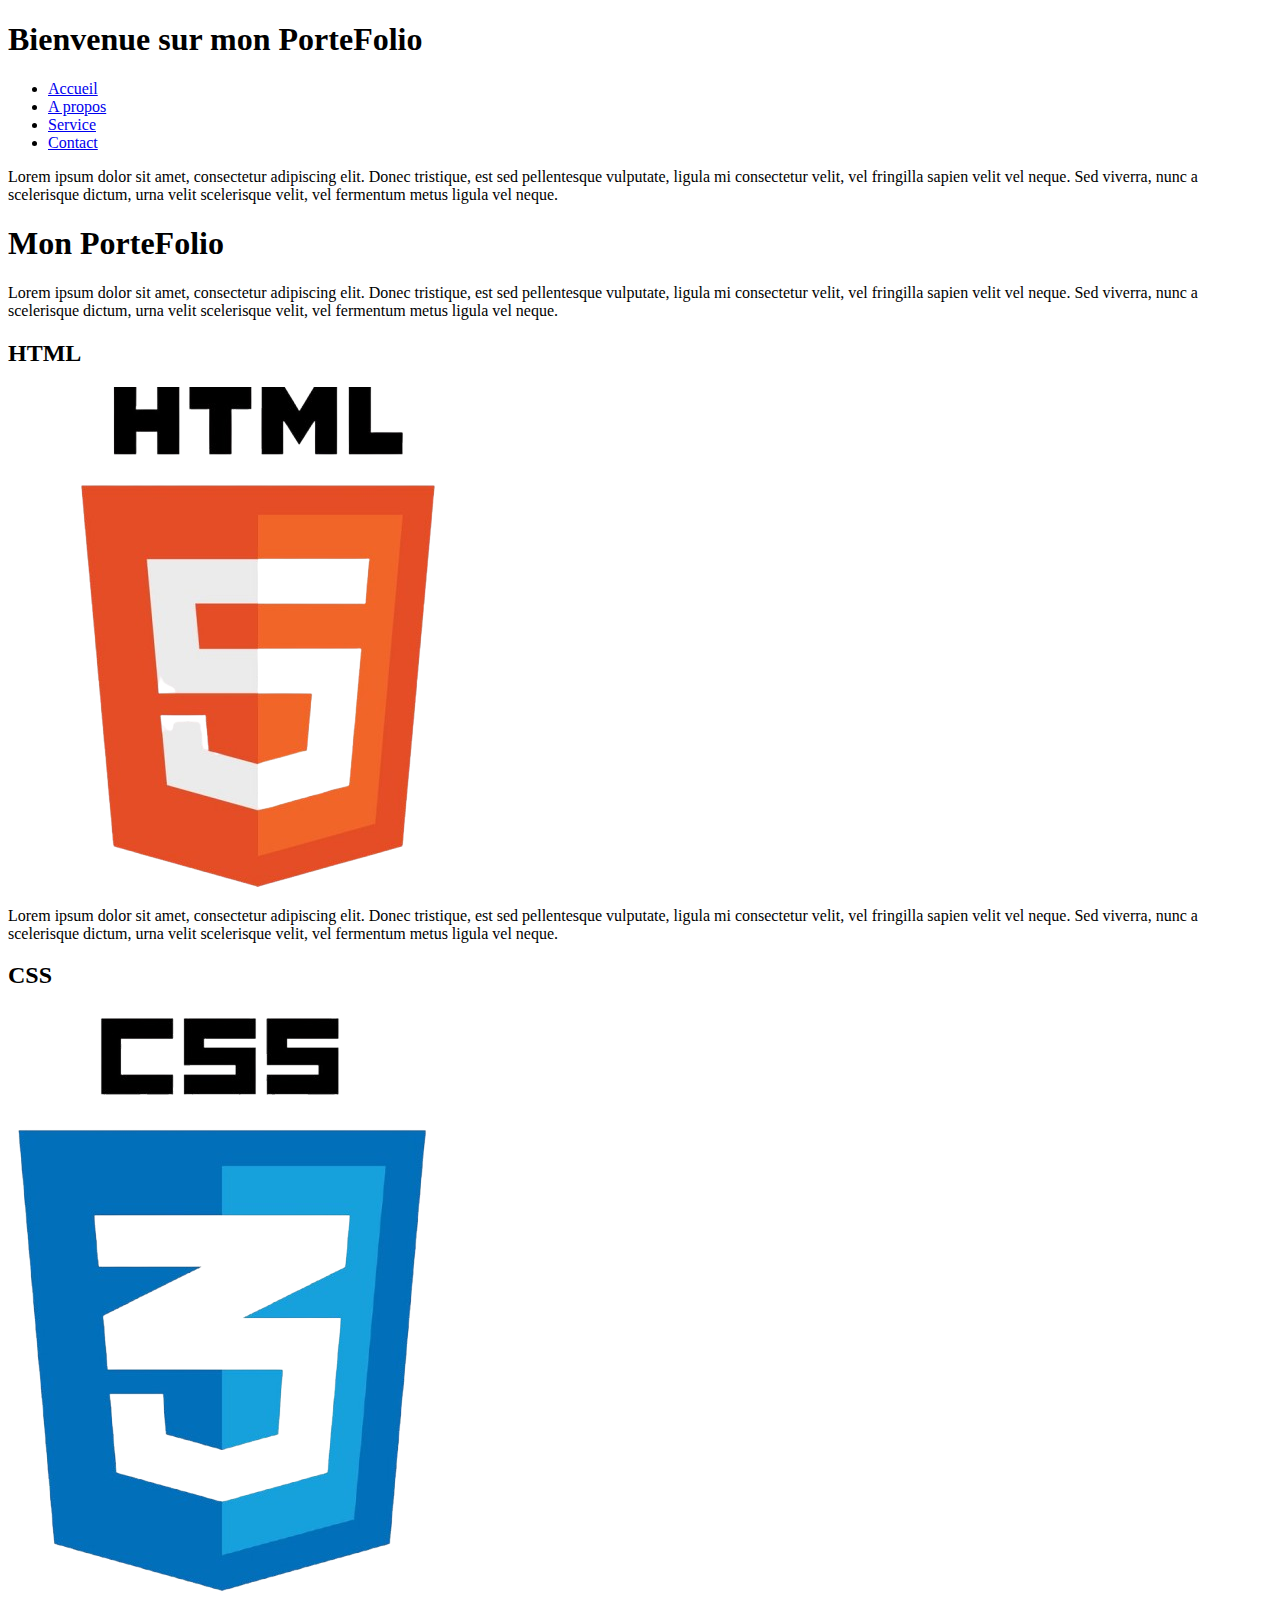
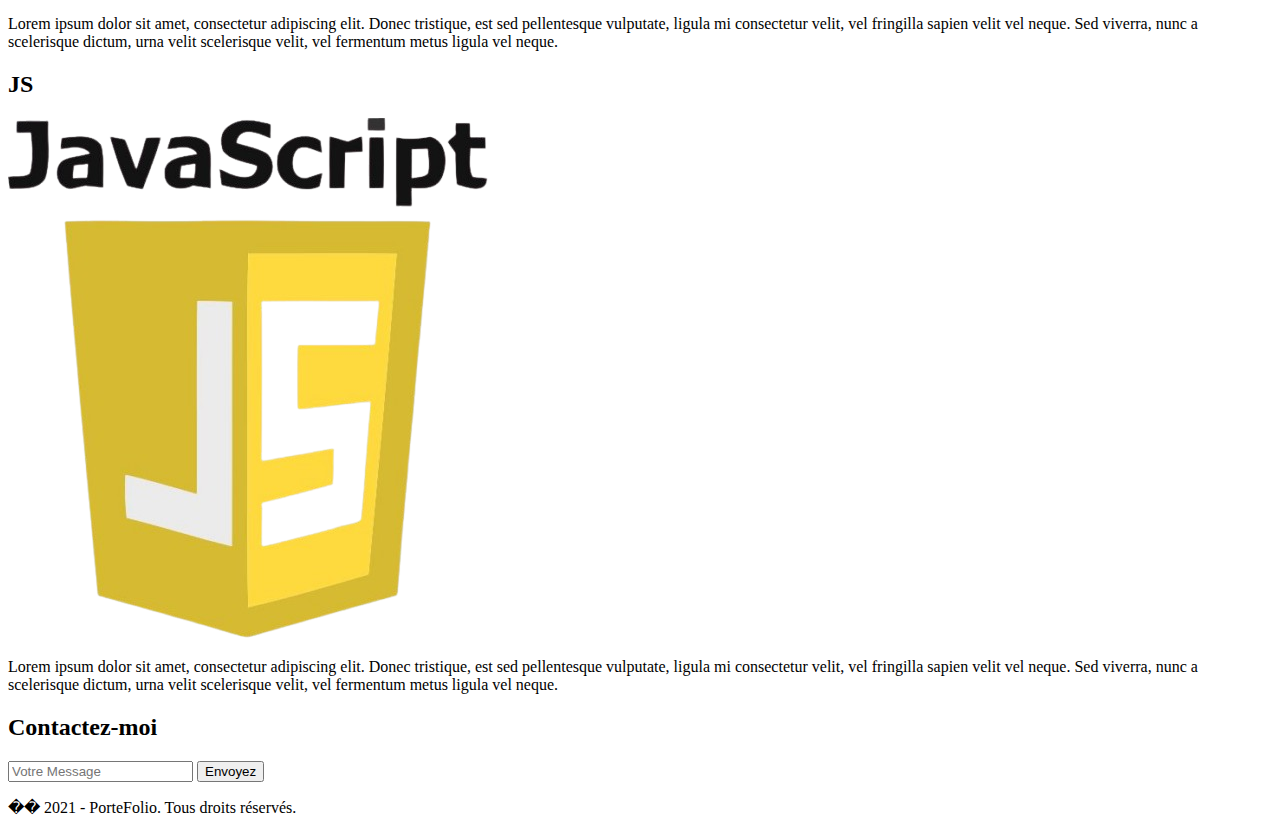
==== index.html @ dcfe09fe "premier commit" ====
<!DOCTYPE html>
<html lang="en">
<head>
    <meta charset="UTF-8">
    <meta name="viewport" content="width=device-width, initial-scale=1.0">
    <title>Accueil</title>
</head>
<body>
    <header>
        <h1>Bienvenue sur mon PorteFolio</h1>
        <nav>
            <ul>
                <li><a href="#">Accueil</a></li>
                <li><a href="#">A propos</a></li>
                <li><a href="#">Service</a></li>
                <li><a href="#">Contact</a></li>
            </ul>
        </nav>
        <p>Lorem ipsum dolor sit amet, consectetur adipiscing elit. Donec tristique, est sed pellentesque vulputate, ligula mi consectetur velit, vel fringilla sapien velit vel neque. Sed viverra, nunc a scelerisque dictum, urna velit scelerisque velit, vel fermentum metus ligula vel neque.</p>
    </header>
    <main>
        <section id="parcours">
            <h1>
                Mon PorteFolio
            </h1>
            <p>
                Lorem ipsum dolor sit amet, consectetur adipiscing elit. Donec tristique, est sed pellentesque vulputate, ligula mi consectetur velit, vel fringilla sapien velit vel neque. Sed viverra, nunc a scelerisque dictum, urna velit scelerisque velit, vel fermentum metus ligula vel neque.
            </p>
        </section>
        <section id="competences">
            <div>
                <h2>HTML</h2>
                <img src="src/images/html_logo.png" alt="l'image ici">
                <p>
                    Lorem ipsum dolor sit amet, consectetur adipiscing elit. Donec tristique, est sed pellentesque vulputate, ligula mi consectetur velit, vel fringilla sapien velit vel neque. Sed viverra, nunc a scelerisque dictum, urna velit scelerisque velit, vel fermentum metus ligula vel neque.
                </p>
            </div>
            <div>
                <h2>CSS</h2>
                <img src="src/images/css_logo.png" alt="l'image ici">
                <p>
                    Lorem ipsum dolor sit amet, consectetur adipiscing elit. Donec tristique, est sed pellentesque vulputate, ligula mi consectetur velit, vel fringilla sapien velit vel neque. Sed viverra, nunc a scelerisque dictum, urna velit scelerisque velit, vel fermentum metus ligula vel neque.
                </p>
            </div>
            <div>
                <h2>JS</h2>
                <img src="src/images/js_logo.png" alt="l'image ici">
                <p>
                    Lorem ipsum dolor sit amet, consectetur adipiscing elit. Donec tristique, est sed pellentesque vulputate, ligula mi consectetur velit, vel fringilla sapien velit vel neque. Sed viverra, nunc a scelerisque dictum, urna velit scelerisque velit, vel fermentum metus ligula vel neque.
                </p>
            </div>
        </section>
        <section id="contact">
            <h2>Contactez-moi</h2>
            <form action="">
                <input type="Messages" placeholder="Votre Message"/>
                <button type="submit">Envoyez</button>
            </form>
        </section>
    </main>
    <footer>
        <p>�� 2021 - PorteFolio. Tous droits réservés.</p>
    </footer>
</body>
</html>
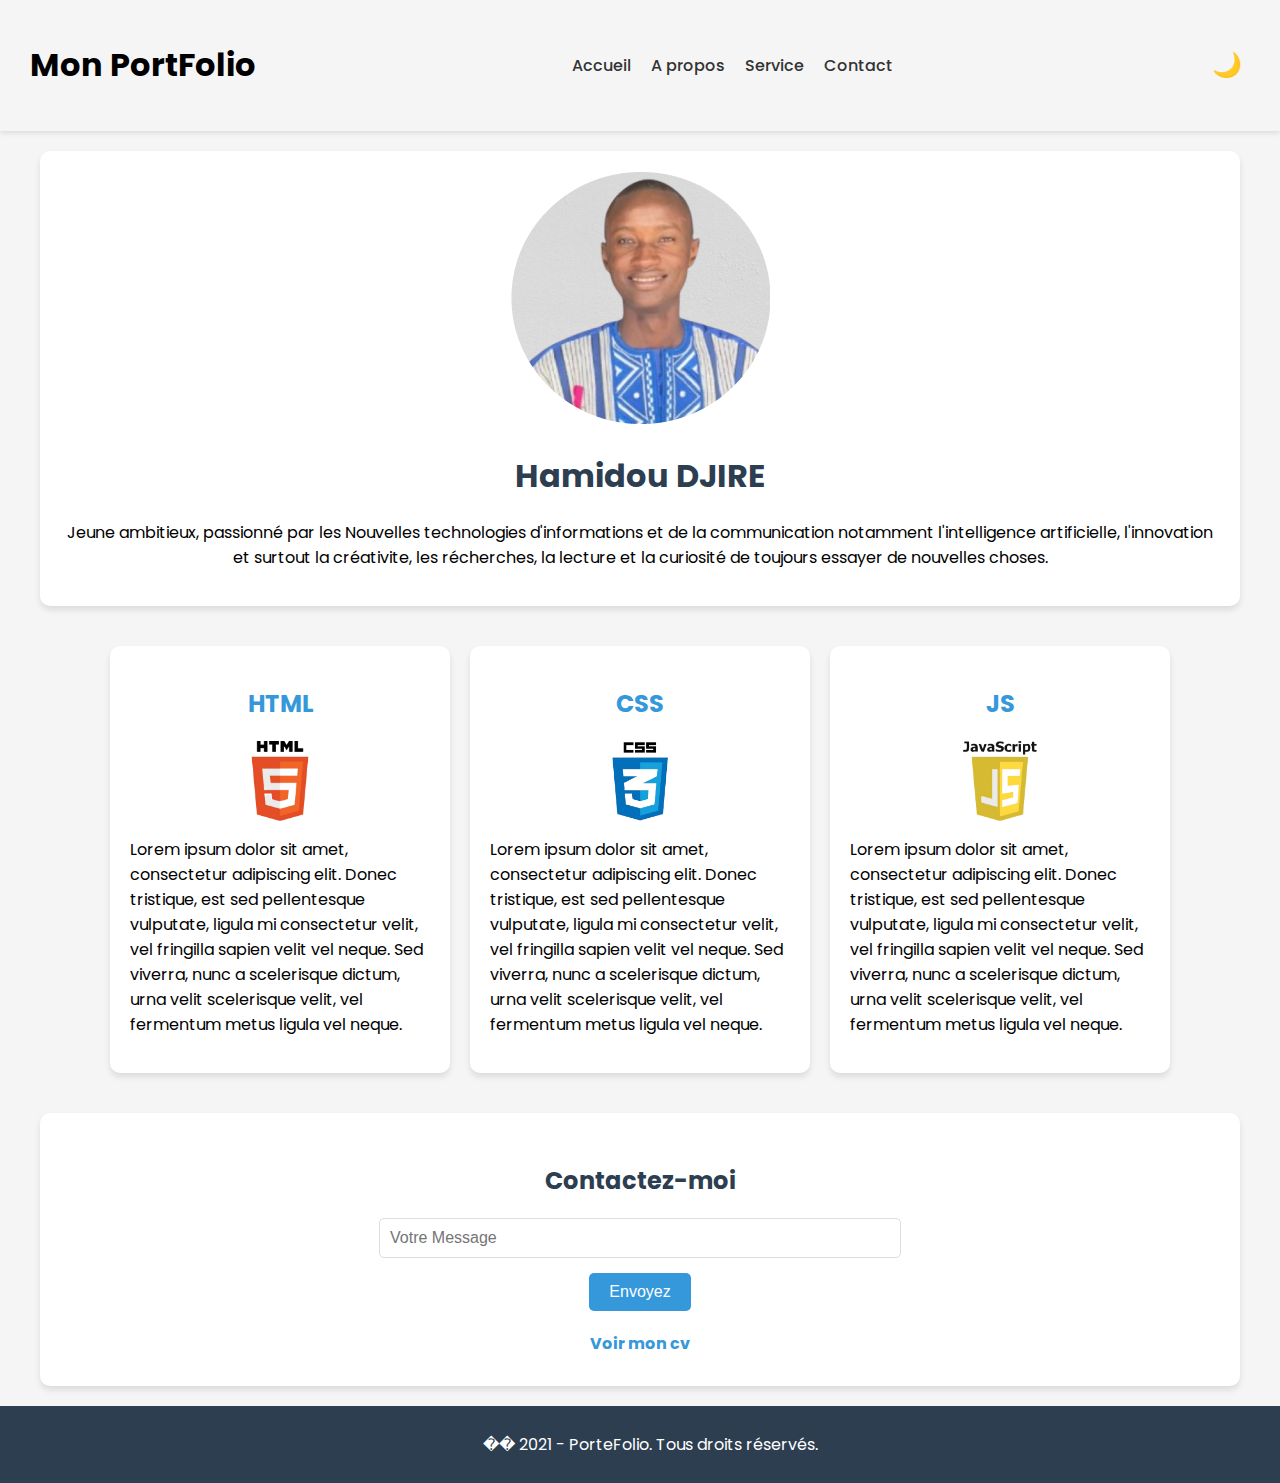
==== commit 6c753948: "Page d'accueil et CV" ====
--- a/index.html
+++ b/index.html
@@ -4,27 +4,31 @@
     <meta charset="UTF-8">
     <meta name="viewport" content="width=device-width, initial-scale=1.0">
     <title>Accueil</title>
+    <link rel="stylesheet" href="style.css">
+    <link href="https://fonts.googleapis.com/css2?family=Poppins:wght@400;500;600;700&family=Inter:wght@400&display=swap" rel="stylesheet">
 </head>
-<body>
-    <header>
-        <h1>Bienvenue sur mon PorteFolio</h1>
-        <nav>
-            <ul>
-                <li><a href="#">Accueil</a></li>
-                <li><a href="#">A propos</a></li>
-                <li><a href="#">Service</a></li>
-                <li><a href="#">Contact</a></li>
-            </ul>
-        </nav>
-        <p>Lorem ipsum dolor sit amet, consectetur adipiscing elit. Donec tristique, est sed pellentesque vulputate, ligula mi consectetur velit, vel fringilla sapien velit vel neque. Sed viverra, nunc a scelerisque dictum, urna velit scelerisque velit, vel fermentum metus ligula vel neque.</p>
+<body class="body_accueil">
+    <header>      
+            <h1>Mon PortFolio</h1>
+            <nav>
+                <ul>
+                    <li><a href="#">Accueil</a></li>
+                    <li><a href="#">A propos</a></li>
+                    <li><a href="#">Service</a></li>
+                    <li><a href="#">Contact</a></li>
+                </ul>
+            </nav>  
+            <button class="theme-toggle" aria-label="Toggle dark mode">🌙</button>           
     </header>
+    <script src="script.js"></script>
     <main>
         <section id="parcours">
+            <img src="src/images/profil.png" alt="">
             <h1>
-                Mon PorteFolio
+                Hamidou DJIRE
             </h1>
             <p>
-                Lorem ipsum dolor sit amet, consectetur adipiscing elit. Donec tristique, est sed pellentesque vulputate, ligula mi consectetur velit, vel fringilla sapien velit vel neque. Sed viverra, nunc a scelerisque dictum, urna velit scelerisque velit, vel fermentum metus ligula vel neque.
+                Jeune ambitieux, passionné par les Nouvelles technologies d'informations et de la communication notamment l'intelligence artificielle, l'innovation et surtout la créativite, les récherches, la lecture et la curiosité de toujours essayer de nouvelles choses.
             </p>
         </section>
         <section id="competences">
@@ -56,10 +60,13 @@
                 <input type="Messages" placeholder="Votre Message"/>
                 <button type="submit">Envoyez</button>
             </form>
+            <a href="test.html">Voir mon cv</a>
         </section>
     </main>
     <footer>
-        <p>�� 2021 - PorteFolio. Tous droits réservés.</p>
+        <div class="footer">
+            <p>�� 2021 - PorteFolio. Tous droits réservés.</p>
+        </div>
     </footer>
 </body>
 </html>--- a/style.css
+++ b/style.css
@@ -0,0 +1,975 @@
+/* General Styles */
+.body_cv {
+    margin: 0;
+    padding: 0;
+    font-family: 'Poppins', sans-serif;
+    background-color: #f5f5f5;
+    display: flex;
+    justify-content: center;
+    flex-direction: column;
+    align-items: center;
+    min-height: 100vh;
+}
+
+
+.body_accueil {
+    margin: 0;
+    padding: 0;
+    font-family: 'Poppins', sans-serif;
+    background-color: #f5f5f5;
+    min-height: 100vh;
+}
+header {
+    display: flex;
+    justify-content: space-between;
+    align-items: center;
+    padding: 20px 30px;
+    background-color: var(--header-bg);
+    box-shadow: 0 2px 5px rgba(0,0,0,0.1);
+} 
+ footer{
+    width: 100%;
+    background-color: #2c3e50;
+    color: white;
+    padding: 10px;
+    text-align: center;
+ }
+
+main{
+    max-width: 1200px;
+    margin: 0 auto;
+    padding: 20px;
+}
+ /* Section Parcours */
+#parcours {
+    text-align: center;
+    margin-bottom: 40px;
+    padding: 20px;
+    background: white;
+    border-radius: 10px;
+    box-shadow: 0 4px 6px rgba(0, 0, 0, 0.1);
+}
+#parcours h1 {
+    color: #2c3e50;
+    margin-bottom: 20px;
+}
+
+/* Section Compétences (3 cartes alignées) */
+#competences {
+    display: flex;
+    gap: 20px;
+    margin-bottom: 40px;
+    flex-wrap: wrap;
+    justify-content: center;
+}
+
+#competences > div {
+    flex: 1;
+    min-width: 250px;
+    max-width: 300px;
+    background: white;
+    padding: 20px;
+    border-radius: 10px;
+    box-shadow: 0 4px 6px rgba(0, 0, 0, 0.1);
+    transition: transform 0.3s;
+}
+#competences > div:hover {
+    transform: translateY(-5px);
+}
+
+#competences h2 {
+    color: #3498db;
+    text-align: center;
+}
+
+#competences img {
+    display: block;
+    margin: 0 auto 15px;
+    width: 80px;
+    height: 80px;
+    object-fit: contain;
+}
+
+ /* Section Contact */
+ #contact {
+    text-align: center;
+    padding: 30px;
+    background: white;
+    border-radius: 10px;
+    box-shadow: 0 4px 6px rgba(0, 0, 0, 0.1);
+}
+
+#contact h2 {
+    color: #2c3e50;
+    margin-bottom: 20px;
+}
+
+#contact form {
+    display: flex;
+    flex-direction: column;
+    align-items: center;
+    gap: 15px;
+    max-width: 500px;
+    margin: 0 auto;
+}
+
+#contact input {
+    width: 100%;
+    padding: 10px;
+    border: 1px solid #ddd;
+    border-radius: 5px;
+    font-size: 16px;
+}
+#contact button {
+    padding: 10px 20px;
+    background: #3498db;
+    color: white;
+    border: none;
+    border-radius: 5px;
+    cursor: pointer;
+    font-size: 16px;
+    transition: background 0.3s;
+}
+
+#contact button:hover {
+    background: #2980b9;
+}
+#contact a {
+    display: inline-block;
+    margin-top: 20px;
+    color: #3498db;
+    text-decoration: none;
+    font-weight: bold;
+}
+
+#contact a:hover {
+    text-decoration: underline;
+}
+
+nav ul {
+    display: flex;
+    list-style: none;
+    padding: 0;
+    margin: 0;
+}
+nav li {
+    margin-left: 20px;
+}
+
+nav a {
+    text-decoration: none;
+    color: #333;
+    font-weight: 500;
+    transition: color 0.2s;
+}
+
+nav a:hover {
+    color: #3498db;
+}
+
+/* Bouton Dark/Light Mode */
+.theme-toggle {
+    background: none;
+    border: none;
+    cursor: pointer;
+    font-size: 1.5rem;
+    padding: 0.5rem;
+    margin-left: 1rem;
+    color: var(--text-color);
+    transition: transform 0.3s;
+}
+
+.theme-toggle:hover {
+    transform: scale(1.1);
+}
+
+.frame {
+    position: relative;
+    width: 349px;
+    height: 818px;
+    background: #FFFFFF;
+}
+
+/* Rectangle Elements */
+.rectangle {
+    position: absolute;
+}
+
+.left-sidebar {
+    width: 162px;
+    height: 818px;
+    left: 0px;
+    top: 0px;
+    background: #D9D9D9;
+}
+
+.black-header {
+    width: 162px;
+    height: 214px;
+    right: 187px;
+    bottom: 604px;
+    background: #000000;
+    border-radius: 0px 0px 80px 80px;
+}
+
+.black-footer {
+    width: 145px;
+    height: 452px;
+    left: 8px;
+    top: 366px;
+    background: #000000;
+    border-radius: 80px 80px 0px 0px;
+}
+
+/* Profile Picture */
+.ellipse {
+    position: absolute;
+    border-radius: 50%;
+}
+
+.profile-pic-outer {
+    width: 141px;
+    height: 137px;
+    left: 9px;
+    top: 66px;
+    background: #FFFFFF;
+}
+
+.profile-pic-inner {
+    width: 129.54px;
+    height: 126.04px;
+    left: 6px;
+    top: 6px;
+    background: url('src/images/profil.png');
+    background-size: cover;
+}
+
+/* Name and Title */
+.name {
+    position: absolute;
+    width: 144.26px;
+    height: 23px;
+    left: 20px;
+    top: 26px;
+    font-family: 'Poppins';
+    font-style: normal;
+    font-weight: 700;
+    font-size: 14px;
+    line-height: 21px;
+    color: #FFFFFF;
+}
+
+.title {
+    position: absolute;
+    width: 153.72px;
+    height: 11px;
+    left: 17px;
+    top: 47px;
+    font-family: 'Poppins';
+    font-style: normal;
+    font-weight: 700;
+    font-size: 11px;
+    line-height: 16px;
+    color: #FFFFFF;
+}
+
+/* Contact Section */
+.contact-title {
+    position: absolute;
+    width: 94px;
+    height: 23px;
+    left: 39px;
+    top: 240px;
+    font-family: 'Poppins';
+    font-style: normal;
+    font-weight: 700;
+    font-size: 9px;
+    line-height: 14px;
+    color: #000000;
+}
+
+.contact-info {
+    position: absolute;
+    font-family: 'Inter';
+    font-style: normal;
+    font-weight: 400;
+    font-size: 6px;
+    line-height: 7px;
+    color: #000000;
+}
+
+.phone {
+    width: 56px;
+    height: 11px;
+    left: 36px;
+    top: 277px;
+}
+
+.email {
+    width: 107px;
+    height: 11px;
+    left: 36px;
+    top: 304px;
+}
+
+.address {
+    width: 86px;
+    height: 11px;
+    left: 36px;
+    top: 334px;
+}
+
+
+/* Contact Icon */
+.contact-icon {
+    position: absolute;
+    width: 20px;
+    height: 20px;
+    left: 13px;
+    top: 234px;
+}
+
+.contact-icon .icon-bg {
+    width: 20px;
+    height: 20px;
+    background: #000000;
+}
+
+.contact-icon .icon-img {
+    position: absolute;
+    width: 16px;
+    height: 16px;
+    left: 2px;
+    top: 2px;
+    background: url('src/icones/contact.png');
+    background-size: cover;
+}
+
+
+/* contact-info phone Icon */
+.ccontact-info-phone {
+    position: absolute;
+    width: 20px;
+    height: 20px;
+    left: 15px;
+    top: 274px;
+}
+
+.contact-info-phone .icon-img-phone {
+    position: absolute;
+    width: 16px;
+    height: 16px;
+    left: 15px;
+    top: 274px;
+    background: url('src/icones/phone.png');
+    background-size: cover;
+}
+
+
+/* contact-info email Icon */
+.contact-info-email {
+    position: absolute;
+    width: 20px;
+    height: 20px;
+    left: 15px;
+    top: 302px;
+}
+
+.contact-info-email .icon-img-email {
+    position: absolute;
+    width: 16px;
+    height: 16px;
+    left: 2px;
+    top: 2px;
+    background: url('src/icones/email.png');
+    background-size: cover;
+}
+
+/* contact-info address Icon */
+.contact-info-address {
+    position: absolute;
+    width: 20px;
+    height: 20px;
+    left: 15px;
+    top: 330px;
+}
+
+.contact-info-address .icon-img-address {
+    position: absolute;
+    width: 16px;
+    height: 16px;
+    left: 2px;
+    top: 2px;
+    background: url('src/icones/location.png');
+    background-size: cover;
+}
+
+/* Education Section */
+.education-title {
+    position: absolute;
+    width: 76px;
+    height: 16px;
+    left: 45px;
+    top: 423px;
+    font-family: 'Poppins';
+    font-style: normal;
+    font-weight: 700;
+    font-size: 11px;
+    line-height: 16px;
+    color: #FFFFFF;
+}
+
+.education-content {
+    position: absolute;
+    width: 121px;
+    height: 113px;
+    left: 27px;
+    top: 445px;
+    font-family: 'Poppins';
+    font-style: normal;
+    font-weight: 400;
+    font-size: 10px;
+    line-height: 15px;
+    text-align: justify;
+    color: #FFFFFF;
+}
+
+/* Education Icon */
+.education-icon {
+    position: absolute;
+    width: 20px;
+    height: 20px;
+    left: 20px;
+    top: 418px;
+}
+
+.education-icon .icon-bg {
+    width: 20px;
+    height: 20px;
+    background: #FFFFFF;
+}
+
+.education-icon .icon-img {
+    position: absolute;
+    width: 16px;
+    height: 16px;
+    left: 2px;
+    top: 2px;
+    background: url('src/icones/education.png');
+    background-size: cover;
+}
+
+/* Skills Section */
+.skills-title {
+    position: absolute;
+    width: 98px;
+    height: 16px;
+    left: 47px;
+    top: 540px;
+    font-family: 'Poppins';
+    font-style: normal;
+    font-weight: 700;
+    font-size: 11px;
+    line-height: 16px;
+    color: #FFFFFF;
+}
+
+.skills-content {
+    position: absolute;
+    width: 117px;
+    height: 222px;
+    left: 20px;
+    top: 564px;
+    font-family: 'Poppins';
+    font-style: normal;
+    font-weight: 400;
+    font-size: 10px;
+    line-height: 15px;
+    color: #FFFFFF;
+}
+
+/* Skills Icon */
+.skills-icon {
+    position: absolute;
+    width: 20px;
+    height: 20px;
+    left: 21px;
+    top: 536px;
+}
+
+.skills-icon .icon-bg {
+    width: 20px;
+    height: 20px;
+    background: #FFFFFF;
+}
+
+.skills-icon .icon-img {
+    position: absolute;
+    width: 16px;
+    height: 16px;
+    left: 2px;
+    top: 2px;
+    background: url('src/icones/connaissance.png');
+    background-size: cover;
+}
+
+/* About Me Section */
+.about-me-title {
+    position: absolute;
+    width: 88px;
+    height: 15px;
+    left: 214px;
+    top: 32px;
+    font-family: 'Poppins';
+    font-style: normal;
+    font-weight: 700;
+    font-size: 9px;
+    line-height: 14px;
+    color: #000000;
+}
+
+.about-me-content {
+    position: absolute;
+    width: 154px;
+    height: 57px;
+    left: 186px;
+    top: 59px;
+    font-family: 'Poppins';
+    font-style: normal;
+    font-weight: 500;
+    font-size: 8px;
+    line-height: 12px;
+    text-align: justify;
+    color: #000000;
+}
+
+/* About Me Icon */
+.about-me-icon {
+    position: absolute;
+    width: 20px;
+    height: 19.82px;
+    left: 185px;
+    top: 32px;
+}
+
+.about-me-icon .icon-bg {
+    width: 20px;
+    height: 19.82px;
+    background: #000000;
+}
+
+.about-me-icon .icon-img {
+    position: absolute;
+    width: 16px;
+    height: 16px;
+    left: 2px;
+    top: 2px;
+    background: url('src/icones/propos.png');
+    background-size: cover;
+}
+
+/* Experience Section */
+.experience-title {
+    position: absolute;
+    width: 113px;
+    height: 11px;
+    left: 214px;
+    top: 195px;
+    font-family: 'Poppins';
+    font-style: normal;
+    font-weight: 700;
+    font-size: 9px;
+    line-height: 14px;
+    color: #000000;
+}
+
+.experience-item-1 {
+    position: absolute;
+    width: 155px;
+    height: 44px;
+    left: 185px;
+    top: 220px;
+    font-family: 'Poppins';
+    font-style: normal;
+    font-weight: 600;
+    font-size: 8px;
+    line-height: 12px;
+    text-align: justify;
+    color: #000000;
+}
+
+.experience-desc-1 {
+    position: absolute;
+    width: 154px;
+    height: 95px;
+    left: 186px;
+    top: 289px;
+    font-family: 'Poppins';
+    font-style: normal;
+    font-weight: 400;
+    font-size: 8px;
+    line-height: 12px;
+    text-align: justify;
+    color: #000000;
+}
+
+.experience-item-2 {
+    position: absolute;
+    width: 152px;
+    height: 39px;
+    left: 185px;
+    top: 414px;
+    font-family: 'Poppins';
+    font-style: normal;
+    font-weight: 600;
+    font-size: 8px;
+    line-height: 12px;
+    text-align: justify;
+    color: #000000;
+}
+
+.experience-desc-2 {
+    position: absolute;
+    width: 154px;
+    height: 46px;
+    left: 185px;
+    top: 478px;
+    font-family: 'Poppins';
+    font-style: normal;
+    font-weight: 400;
+    font-size: 8px;
+    line-height: 12px;
+    text-align: justify;
+    color: #000000;
+}
+
+/* Experience Icon */
+.experience-icon {
+    position: absolute;
+    width: 20px;
+    height: 20px;
+    left: 186px;
+    top: 193px;
+}
+
+.experience-icon .icon-bg {
+    width: 20px;
+    height: 20px;
+    background: #000000;
+}
+
+.experience-icon .icon-img {
+    position: absolute;
+    width: 16px;
+    height: 16px;
+    left: 2px;
+    top: 2px;
+    background: url('src/icones/image.png');
+    background-size: cover;
+}
+
+/* Competences Section */
+.competences-title {
+    position: absolute;
+    width: 74px;
+    height: 12px;
+    left: 214px;
+    top: 601px;
+    font-family: 'Poppins';
+    font-style: normal;
+    font-weight: 700;
+    font-size: 9px;
+    line-height: 14px;
+    color: #000000;
+}
+
+.competence-item {
+    position: absolute;
+    font-family: 'Poppins';
+    font-style: normal;
+    font-weight: 400;
+    font-size: 8px;
+    line-height: 12px;
+    color: #000000;
+}
+
+.flutter {
+    width: 52px;
+    height: 9px;
+    left: 187px;
+    top: 619px;
+}
+
+.mysql {
+    width: 57px;
+    height: 9px;
+    left: 272px;
+    top: 618px;
+    text-align: justify;
+}
+
+.firebase {
+    width: 52px;
+    height: 9px;
+    left: 187px;
+    top: 637px;
+}
+
+.postgres {
+    width: 57px;
+    height: 9px;
+    left: 273px;
+    top: 637px;
+    text-align: justify;
+}
+
+.java {
+    width: 52px;
+    height: 9px;
+    left: 187px;
+    top: 654px;
+}
+
+/* Competence Icons */
+.competence-icon {
+    position: absolute;
+    width: 20px;
+    height: 20px;
+    left: 186px;
+    top: 595px;
+}
+
+.competence-icon .icon-bg {
+    width: 20px;
+    height: 20px;
+    background: #000000;
+}
+
+.competence-icon .icon-img {
+    position: absolute;
+    width: 16px;
+    height: 16px;
+    left: 2px;
+    top: 2px;
+    background: url('src/icones/competence.png');
+    background-size: cover;
+}
+
+/* Languages Section */
+.languages-title {
+    position: absolute;
+    width: 46px;
+    height: 11px;
+    left: 215px;
+    top: 699px;
+    font-family: 'Poppins';
+    font-style: normal;
+    font-weight: 700;
+    font-size: 9px;
+    line-height: 14px;
+    color: #000000;
+}
+
+.bambara {
+    position: absolute;
+    width: 132px;
+    height: 96px;
+    left: 186px;
+    top: 722px;
+    font-family: 'Poppins';
+    font-style: normal;
+    font-weight: 500;
+    font-size: 8px;
+    line-height: 12px;
+    color: #000000;
+}
+.français {
+    position: absolute;
+    width: 132px;
+    height: 96px;
+    left: 186px;
+    top: 736px;
+    font-family: 'Poppins';
+    font-style: normal;
+    font-weight: 500;
+    font-size: 8px;
+    line-height: 12px;
+    color: #000000;
+}
+.anglais {
+    position: absolute;
+    width: 132px;
+    height: 96px;
+    left: 186px;
+    top: 748px;
+    font-family: 'Poppins';
+    font-style: normal;
+    font-weight: 500;
+    font-size: 8px;
+    line-height: 12px;
+    color: #000000;
+}
+
+/* Languages Icon */
+.languages-icon {
+    position: absolute;
+    width: 20px;
+    height: 20px;
+    left: 187px;
+    top: 693px;
+}
+
+.languages-icon .icon-bg {
+    width: 20px;
+    height: 20px;
+    background: #000000;
+}
+
+.languages-icon .icon-img {
+    position: absolute;
+    width: 16px;
+    height: 16px;
+    left: 2px;
+    top: 2px;
+    background: url('src/icones/langue.png');
+    background-size: cover;
+}
+
+.languages-icon-2 {
+    position: absolute;
+    width: 20px;
+    height: 20px;
+    left: 187px;
+    top: 691px;
+}
+
+.languages-icon-2 .icon-img {
+    position: absolute;
+    width: 20px;
+    height: 20px;
+    left: 2px;
+    top: 2px;
+    background: url('src/icones/langue.png');
+    background-size: cover;
+}
+
+/* Passions Section */
+.passions-title {
+    position: absolute;
+    width: 49px;
+    height: 11px;
+    left: 295px;
+    top: 697px;
+    font-family: 'Poppins';
+    font-style: normal;
+    font-weight: 700;
+    font-size: 9px;
+    line-height: 14px;
+    color: #000000;
+}
+
+.passion-item {
+    position: absolute;
+    font-family: 'Poppins';
+    font-style: normal;
+    font-weight: 500;
+    font-size: 8px;
+    line-height: 12px;
+    color: #000000;
+}
+
+.lecture {
+    width: 53px;
+    height: 12px;
+    left: 277px;
+    top: 722px;
+}
+
+.voyage {
+    width: 72px;
+    height: 12px;
+    left: 276px;
+    top: 736px;
+}
+
+.recherche {
+    width: 72px;
+    height: 12px;
+    left: 277px;
+    top: 748px;
+}
+
+/* Passions Icon */
+.passions-icon {
+    position: absolute;
+    width: 20px;
+    height: 20px;
+    left: 271px;
+    top: 694px;
+}
+
+.passions-icon .icon-bg {
+    width: 20px;
+    height: 20px;
+    background: #000000;
+}
+
+.passions-icon .icon-img {
+    position: absolute;
+    width: 16px;
+    height: 16px;
+    left: 2px;
+    top: 2px;
+    background: url('src/icones/passion.png');
+    background-size: cover;
+}
+
+/* Skill Bars */
+.image {
+    position: absolute;
+    background: url('image.png');
+    background-size: cover;
+}
+
+.image-1 {
+    width: 38px;
+    height: 12px;
+    left: 223px;
+    top: 618px;
+}
+
+.image-2 {
+    width: 38px;
+    height: 12px;
+    left: 302px;
+    top: 616px;
+}
+
+.image-3 {
+    width: 38px;
+    height: 12px;
+    left: 225px;
+    top: 637px;
+}
+
+.image-4 {
+    width: 40px;
+    height: 12px;
+    left: 302px;
+    top: 638px;
+}
+
+.image-5 {
+    width: 40px;
+    height: 12px;
+    left: 222px;
+    top: 654px;
+}
+
+@media (width: 768px) {
+    /* Adjustments for larger screens */
+    /*... */
+    nav{
+        display: none;
+    }
+}